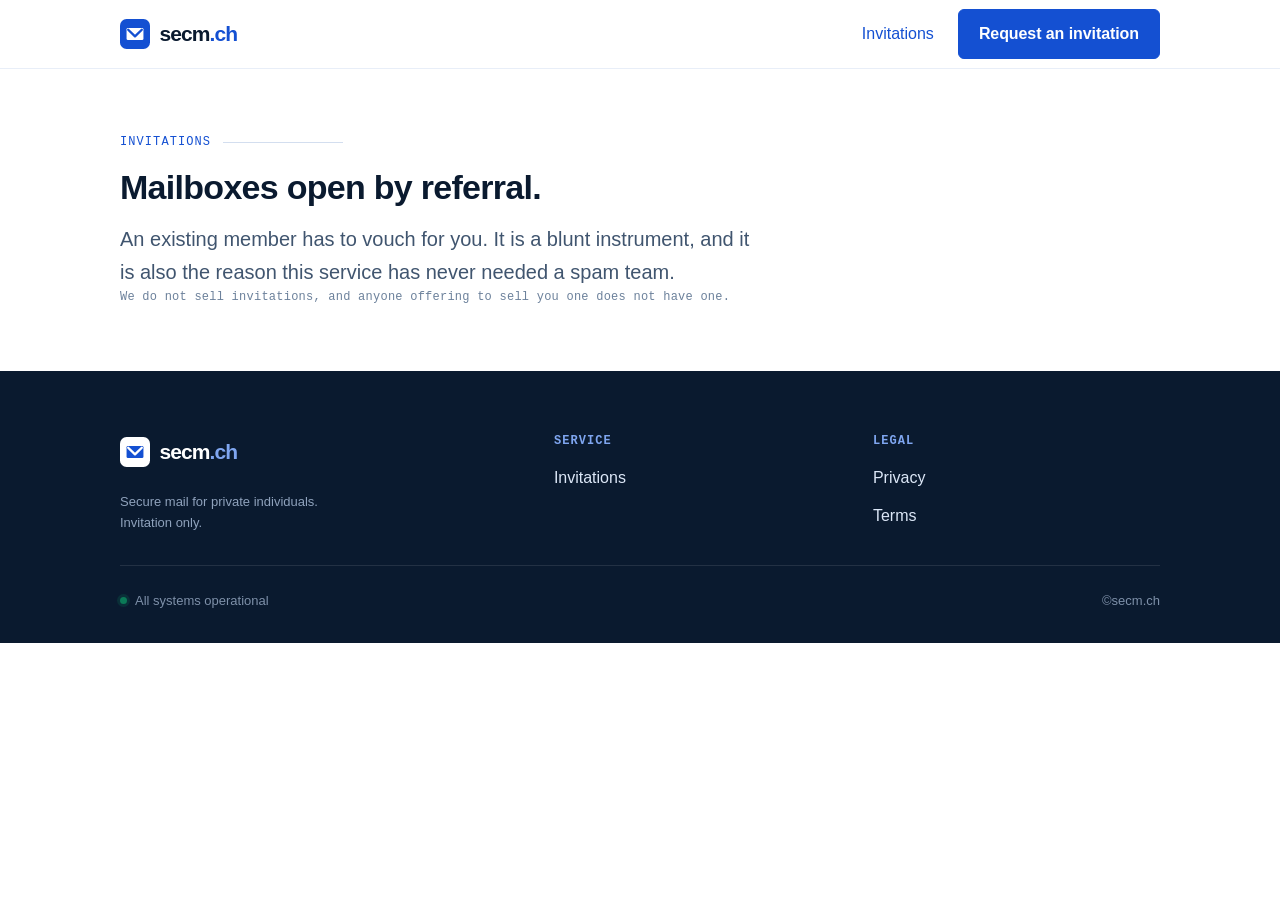
==== invitations.html @ cd5fe092 "initial commit website" ====
<!doctype html>
<html lang="en">
<head>
<meta charset="utf-8">
<meta name="viewport" content="width=device-width, initial-scale=1">
<meta http-equiv="Content-Security-Policy" content="default-src 'none'; base-uri 'none'; form-action 'none'; frame-src 'none'; object-src 'none'; script-src 'none'; connect-src 'none'; img-src 'self'; style-src 'self'; font-src 'self'; manifest-src 'self'; upgrade-insecure-requests">
<title>Invitations — SECM</title>
<meta name="description" content="SECM mailboxes are opened by referral from an existing member. Redeem an invitation code here.">
<meta name="referrer" content="no-referrer">
<link rel="canonical" href="https://secm.ch/invitations">
<link rel="stylesheet" href="/assets/css/main.css">
<link rel="icon" href="/assets/img/favicon.svg" type="image/svg+xml">
<link rel="apple-touch-icon" href="/assets/img/apple-touch-icon.png">
<meta name="theme-color" content="#1450D2">
<meta property="og:type" content="website">
<meta property="og:site_name" content="SECM">
<meta property="og:title" content="Invitations — SECM">
<meta property="og:description" content="SECM mailboxes are opened by referral from an existing member. Redeem an invitation code here.">
<meta property="og:url" content="https://secm.ch/invitations">
<meta property="og:image" content="https://secm.ch/assets/img/og.png">
<meta name="twitter:card" content="summary_large_image">
</head>
<body>

<a class="skip" href="#main">Skip to content</a>

<header class="masthead">
  <div class="wrap masthead__inner">
    <a class="brand" href="/">
      <img class="brand__mark" src="/assets/img/logo-mark.svg" alt="" width="30" height="30">
      <span class="brand__word">secm<span class="brand__tld">.ch</span></span>
    </a>
    <nav class="nav" aria-label="Primary">
      <a class="nav__link" href="/invitations" aria-current="page">Invitations</a>
      <span class="nav__actions">
        <a class="btn btn--primary" href="/invitations">Request an invitation</a>
      </span>
    </nav>
  </div>
</header>

<main id="main">
  <section class="wrap section section--tight">
    <p class="eyebrow">Invitations</p>
    <h1 class="h-major">Mailboxes open by referral.</h1>
    <p class="lede">
      An existing member has to vouch for you. It is a blunt instrument, and it
      is also the reason this service has never needed a spam team.
    </p>
    <p class="meta">
            We do not sell invitations, and anyone offering to sell you one does
            not have one.
    </p>
  </section>
</main>

<footer class="footer">
  <div class="wrap">
    <div class="footer__grid">
      <div>
        <span class="footer__brand">
          <img class="brand__mark" src="/assets/img/logo-mark-inverse.svg" alt="" width="30" height="30">
          <span class="brand__word">secm<span class="brand__tld">.ch</span></span>
        </span>
        <p class="footer__blurb">
          Secure mail for private individuals. Invitation only.
        </p>
      </div>
      <div>
        <h2 class="footer__heading">Service</h2>
        <ul class="footer__list">
          <li><a href="/invitations">Invitations</a></li>
        </ul>
      </div>
      <div>
        <h2 class="footer__heading">Legal</h2>
        <ul class="footer__list">
          <li><a href="/privacy">Privacy</a></li>
          <li><a href="/terms">Terms</a></li>
        </ul>
      </div>
    </div>
    <div class="footer__base">
      <span class="footer__status"><span class="plate__dot"></span> All systems operational</span>
      <span>&copy;secm.ch</span>
    </div>
  </div>
</footer>

</body>
</html>
---- assets/css/main.css ----
/* ==========================================================================
   SECM — main.css
   The entire design system. One file, no imports, no CDN, no web fonts.

   Everything is served from this origin, which is what allows the Content
   Security Policy in _headers to be `default-src 'none'` with no exceptions
   for third parties. If you ever add a hosted font or an analytics script,
   this file and _headers are where the cost shows up.

   Direction: Swiss typographic grid (the domain is .ch, so the vernacular is
   earned) rendered in cobalt on white. The signature device is the "message
   header plate" — a monospace key/value block styled after a raw RFC 5322
   header, used sparingly as the hero object and as section anchors.
   ========================================================================== */

/* --------------------------------------------------------------------------
   1. Tokens
   -------------------------------------------------------------------------- */

:root {
  /* Palette — six values, everything else is derived from them.
     Cobalt is deliberately a saturated poster blue, not the violet that
     Proton uses, and not the flat corporate #007BFF everyone defaults to. */
  --ink:         #0A1A2F;  /* near-black with a blue cast — body text        */
  --ink-mid:     #40556F;  /* secondary text                                 */
  --ink-soft:    #6C819B;  /* captions, meta                                 */
  --cobalt:      #1450D2;  /* primary brand                                  */
  --cobalt-deep: #0C2F86;  /* hover, dark surfaces                           */
  --sky:         #E6EFFD;  /* tint panels                                    */
  --paper:       #FFFFFF;
  --paper-cool:  #F5F8FD;
  --rule:        #D3DEEF;
  --rule-soft:   #E8EEF8;
  --signal:      #0B7A57;  /* reserved: pass/operational only, never decor   */

  /* Type — system stacks only. No @font-face, no network request, no
     fingerprinting surface. Personality comes from the scale, the tracking
     and the mono utility face, not from a licensed display font. */
  --font-sans: -apple-system, BlinkMacSystemFont, "Segoe UI", Roboto,
               "Helvetica Neue", Arial, sans-serif;
  --font-mono: ui-monospace, SFMono-Regular, "SF Mono", Menlo, Consolas,
               "Liberation Mono", monospace;

  --step--2: 0.75rem;
  --step--1: 0.8125rem;
  --step-0:  1rem;
  --step-1:  1.0625rem;
  --step-2:  1.3125rem;
  --step-3:  1.625rem;
  --step-4:  2.125rem;
  --step-5:  2.75rem;
  --step-hero: clamp(2.25rem, 1.1rem + 4.2vw, 3.625rem);

  /* Space — 4px base */
  --s-1:  0.25rem;
  --s-2:  0.5rem;
  --s-3:  0.75rem;
  --s-4:  1rem;
  --s-5:  1.5rem;
  --s-6:  2rem;
  --s-7:  3rem;
  --s-8:  4rem;
  --s-9:  6rem;

  --container: 1120px;
  --gutter: clamp(1.25rem, 4vw, 2.5rem);
  --radius: 10px;
  --radius-sm: 6px;

  --shadow-card: 0 1px 2px rgba(10, 26, 47, 0.05),
                 0 8px 24px -16px rgba(10, 26, 47, 0.28);
  --shadow-lift: 0 2px 4px rgba(10, 26, 47, 0.06),
                 0 20px 44px -22px rgba(10, 26, 47, 0.35);
}

/* --------------------------------------------------------------------------
   2. Reset
   -------------------------------------------------------------------------- */

*, *::before, *::after { box-sizing: border-box; }

html {
  -webkit-text-size-adjust: 100%;
  scroll-behavior: smooth;
}

body {
  margin: 0;
  background: var(--paper);
  color: var(--ink);
  font-family: var(--font-sans);
  font-size: var(--step-1);
  line-height: 1.62;
  -webkit-font-smoothing: antialiased;
  text-rendering: optimizeLegibility;
}

h1, h2, h3, h4 {
  margin: 0;
  line-height: 1.14;
  letter-spacing: -0.021em;
  font-weight: 700;
  text-wrap: balance;
}

p { margin: 0; }
ul, ol, dl, dd { margin: 0; padding: 0; }
li { list-style: none; }
img, svg { display: block; max-width: 100%; }

a {
  color: var(--cobalt);
  text-decoration-thickness: 1px;
  text-underline-offset: 0.18em;
}
a:hover { color: var(--cobalt-deep); }

:focus-visible {
  outline: 2px solid var(--cobalt);
  outline-offset: 3px;
  border-radius: 3px;
}

::selection { background: var(--sky); color: var(--ink); }

@media (prefers-reduced-motion: reduce) {
  html { scroll-behavior: auto; }
  *, *::before, *::after {
    animation-duration: 0.001ms !important;
    animation-iteration-count: 1 !important;
    transition-duration: 0.001ms !important;
  }
}

/* --------------------------------------------------------------------------
   3. Layout primitives
   -------------------------------------------------------------------------- */

.wrap {
  width: 100%;
  max-width: var(--container);
  margin-inline: auto;
  padding-inline: var(--gutter);
}

.wrap--narrow { max-width: 760px; }

.section { padding-block: clamp(3.5rem, 7vw, 6rem); }
.section--tint { background: var(--paper-cool); }
.section--sky  { background: var(--sky); }
.section--ink  { background: var(--ink); color: #DEE7F3; }
.section--tight { padding-block: clamp(2.5rem, 5vw, 4rem); }
.section + .section { border-top: 1px solid var(--rule-soft); }
.section--tint + .section--tint,
.section--ink + .section--ink { border-top: 0; }

.skip {
  position: absolute;
  left: -9999px;
  top: 0;
  background: var(--cobalt);
  color: #fff;
  padding: var(--s-3) var(--s-4);
  z-index: 100;
  border-radius: 0 0 var(--radius-sm) 0;
}
.skip:focus { left: 0; color: #fff; }

/* --------------------------------------------------------------------------
   4. Type utilities
   -------------------------------------------------------------------------- */

.eyebrow {
  font-family: var(--font-mono);
  font-size: var(--step--2);
  letter-spacing: 0.09em;
  text-transform: uppercase;
  color: var(--cobalt);
  margin-bottom: var(--s-4);
  display: flex;
  align-items: center;
  gap: var(--s-3);
}
.eyebrow::after {
  content: "";
  flex: 1;
  height: 1px;
  background: var(--rule);
  max-width: 120px;
}
.eyebrow--plain::after { display: none; }
.section--ink .eyebrow { color: #7FA6F0; }
.section--ink .eyebrow::after { background: rgba(255, 255, 255, 0.18); }

.h-hero  { font-size: var(--step-hero); letter-spacing: -0.03em; }
.h-major { font-size: clamp(1.75rem, 1.1rem + 2.2vw, var(--step-4)); }
.h-minor { font-size: var(--step-2); letter-spacing: -0.012em; }

.lede {
  font-size: clamp(1.0625rem, 1rem + 0.4vw, 1.25rem);
  color: var(--ink-mid);
  max-width: 58ch;
}

.prose p + p { margin-top: var(--s-4); }
.prose { color: var(--ink-mid); max-width: 68ch; }
.prose strong { color: var(--ink); font-weight: 600; }
.prose h3 { margin-top: var(--s-6); margin-bottom: var(--s-3); color: var(--ink); }

.meta {
  font-family: var(--font-mono);
  font-size: var(--step--2);
  color: var(--ink-soft);
  letter-spacing: 0.02em;
}

/* Rhythm between the standard section furniture, so individual pages never
   have to carry spacing utilities. */
.h-hero + .lede,
.h-major + .lede,
.h-minor + .lede,
.h-minor + .card__body { margin-top: var(--s-4); }

.lede + .grid,
.lede + .steps,
.lede + .spec,
.lede + .btn-row,
.h-major + .grid,
.h-major + .steps,
.h-major + .spec,
.card__body + .btn-row { margin-top: var(--s-6); }

.section .lede + .grid,
.section .h-major + .grid { margin-top: var(--s-7); }

.stack-4 > * + * { margin-top: var(--s-4); }
.stack-5 > * + * { margin-top: var(--s-5); }
.stack-6 > * + * { margin-top: var(--s-6); }

/* --------------------------------------------------------------------------
   5. Buttons
   -------------------------------------------------------------------------- */

.btn {
  display: inline-flex;
  align-items: center;
  justify-content: center;
  gap: var(--s-2);
  font: inherit;
  font-size: var(--step-0);
  font-weight: 600;
  letter-spacing: -0.005em;
  padding: 0.7rem 1.25rem;
  border-radius: var(--radius-sm);
  border: 1px solid transparent;
  cursor: pointer;
  text-decoration: none;
  transition: background-color 140ms ease, border-color 140ms ease,
              color 140ms ease, transform 140ms ease;
}
.btn:active { transform: translateY(1px); }

.btn--primary {
  background: var(--cobalt);
  color: #fff;
  border-color: var(--cobalt);
}
.btn--primary:hover {
  background: var(--cobalt-deep);
  border-color: var(--cobalt-deep);
  color: #fff;
}

.btn--ghost {
  background: transparent;
  color: var(--cobalt);
  border-color: var(--rule);
}
.btn--ghost:hover { border-color: var(--cobalt); background: var(--paper-cool); }

.btn--quiet {
  background: transparent;
  color: var(--ink-mid);
  padding-inline: 0.5rem;
}
.btn--quiet:hover { color: var(--cobalt); }

.btn--block { width: 100%; }
.btn--lg { padding: 0.85rem 1.6rem; font-size: var(--step-1); }

.btn-row {
  display: flex;
  flex-wrap: wrap;
  gap: var(--s-3);
  align-items: center;
}

/* --------------------------------------------------------------------------
   6. Masthead
   -------------------------------------------------------------------------- */

.masthead {
  position: sticky;
  top: 0;
  z-index: 40;
  background: rgba(255, 255, 255, 0.92);
  backdrop-filter: saturate(160%) blur(10px);
  border-bottom: 1px solid var(--rule-soft);
}

.masthead__inner {
  display: flex;
  align-items: center;
  gap: var(--s-5);
  min-height: 68px;
}

.brand {
  display: inline-flex;
  align-items: center;
  gap: 0.6rem;
  text-decoration: none;
  color: var(--ink);
  flex: 0 0 auto;
}
.brand__mark { width: 30px; height: 30px; flex: 0 0 auto; }
.brand__word {
  font-size: 1.3125rem;
  font-weight: 700;
  letter-spacing: -0.045em;
}
.brand__tld { color: var(--cobalt); font-weight: 600; }

.nav {
  display: flex;
  align-items: center;
  gap: var(--s-5);
  margin-left: auto;
}
.nav__link {
  font-size: var(--step-0);
  color: var(--ink-mid);
  text-decoration: none;
  font-weight: 500;
}
.nav__link:hover, .nav__link[aria-current="page"] { color: var(--cobalt); }
.nav__actions { display: flex; gap: var(--s-3); align-items: center; }

@media (max-width: 860px) {
  .nav__link { display: none; }
  .nav__link--keep { display: inline; }
}
@media (max-width: 520px) {
  .nav__actions .btn--ghost { display: none; }
  .brand__word { font-size: 1.1875rem; }
}

/* --------------------------------------------------------------------------
   7. Signature device — the message header plate
   A monospace key/value block styled after a raw mail header. It is the one
   place the design spends its boldness; everything else stays quiet.
   -------------------------------------------------------------------------- */

.plate {
  align-self: start;
  background: var(--paper);
  border: 1px solid var(--rule);
  border-radius: var(--radius);
  box-shadow: var(--shadow-lift);
  overflow: hidden;
  font-family: var(--font-mono);
  font-size: var(--step--1);
}

.plate__bar {
  display: flex;
  align-items: center;
  gap: var(--s-2);
  padding: 0.6rem 0.9rem;
  background: var(--paper-cool);
  border-bottom: 1px solid var(--rule);
  color: var(--ink-soft);
  font-size: var(--step--2);
  letter-spacing: 0.06em;
  text-transform: uppercase;
}

.plate__dot {
  width: 7px;
  height: 7px;
  border-radius: 50%;
  background: var(--signal);
  flex: 0 0 auto;
}

.plate__body { padding: 0.9rem; }

.plate__row {
  display: grid;
  grid-template-columns: minmax(0, 11.5rem) minmax(0, 1fr);
  gap: 0 var(--s-3);
  padding: 0.32rem 0;
  align-items: baseline;
}
.plate__row + .plate__row { border-top: 1px dashed var(--rule-soft); }
.plate__key { color: var(--cobalt); font-weight: 500; word-break: break-word; }
.plate__val { color: var(--ink-mid); word-break: break-word; }
.plate__val--pass { color: var(--signal); }

.plate__foot {
  padding: 0.6rem 0.9rem;
  border-top: 1px solid var(--rule);
  background: var(--paper-cool);
  color: var(--ink-soft);
  font-size: var(--step--2);
}

@media (max-width: 560px) {
  .plate__row { grid-template-columns: minmax(0, 1fr); }
  .plate__val { padding-left: var(--s-3); }
}

/* --------------------------------------------------------------------------
   8. Hero
   -------------------------------------------------------------------------- */

.hero { padding-block: clamp(3rem, 6vw, 5.5rem) clamp(3.5rem, 7vw, 6rem); }

.hero__grid {
  display: grid;
  grid-template-columns: minmax(0, 1.05fr) minmax(0, 0.95fr);
  gap: clamp(2rem, 5vw, 4rem);
  align-items: center;
}

@media (max-width: 900px) {
  .hero__grid { grid-template-columns: minmax(0, 1fr); }
}

.hero__title { margin-bottom: var(--s-5); }
.hero__lede { margin-bottom: var(--s-6); }

.hero__note {
  margin-top: var(--s-5);
  font-size: var(--step--1);
  color: var(--ink-soft);
}

.rise { animation: rise 520ms cubic-bezier(0.22, 0.61, 0.36, 1) both; }
.rise--2 { animation-delay: 90ms; }
.rise--3 { animation-delay: 180ms; }

@keyframes rise {
  from { opacity: 0; transform: translateY(12px); }
  to   { opacity: 1; transform: none; }
}

/* --------------------------------------------------------------------------
   9. Cards and grids
   -------------------------------------------------------------------------- */

.grid {
  display: grid;
  gap: var(--s-5);
  grid-template-columns: repeat(auto-fit, minmax(min(100%, 220px), 1fr));
}
.grid--2 { grid-template-columns: repeat(auto-fit, minmax(min(100%, 340px), 1fr)); }

.card {
  background: var(--paper);
  border: 1px solid var(--rule);
  border-radius: var(--radius);
  padding: var(--s-5);
  transition: border-color 160ms ease, box-shadow 160ms ease;
}
.card:hover { border-color: var(--cobalt); box-shadow: var(--shadow-card); }
.card__icon { width: 34px; height: 34px; margin-bottom: var(--s-4); }
.card__title { margin-bottom: var(--s-2); font-size: var(--step-1); font-weight: 650; }
.card__body { font-size: var(--step-0); color: var(--ink-mid); }

/* Numbered sequence — used only where order genuinely carries meaning. */
.steps { counter-reset: step; display: grid; gap: var(--s-5); }
.step { display: grid; grid-template-columns: 3.25rem minmax(0, 1fr); gap: var(--s-4); }
.step__num {
  counter-increment: step;
  font-family: var(--font-mono);
  font-size: var(--step--1);
  color: var(--cobalt);
  border-top: 2px solid var(--cobalt);
  padding-top: var(--s-2);
}
.step__num::before { content: "0" counter(step); }
.step__title { font-size: var(--step-1); font-weight: 650; margin-bottom: var(--s-2); }
.step__body { color: var(--ink-mid); font-size: var(--step-0); }

/* Definition rows used on the security page */
.spec { border-top: 1px solid var(--rule); }
.spec__row {
  display: grid;
  grid-template-columns: minmax(0, 15rem) minmax(0, 1fr);
  gap: var(--s-3) var(--s-6);
  padding: var(--s-5) 0;
  border-bottom: 1px solid var(--rule);
}
.spec__term {
  font-family: var(--font-mono);
  font-size: var(--step--1);
  color: var(--cobalt);
  letter-spacing: 0.01em;
  padding-top: 0.2rem;
}
.spec__def { color: var(--ink-mid); font-size: var(--step-0); }
@media (max-width: 720px) {
  .spec__row { grid-template-columns: minmax(0, 1fr); }
}

.pull {
  border-left: 3px solid var(--cobalt);
  padding-left: var(--s-5);
  font-size: clamp(1.1875rem, 1rem + 0.8vw, 1.5rem);
  line-height: 1.4;
  letter-spacing: -0.015em;
  color: var(--ink);
  max-width: 46ch;
  text-wrap: balance;
}

/* --------------------------------------------------------------------------
   10. Account panels (sign-in, invitation request, notices)

   IMPORTANT: there is no <form> element anywhere on this site and there are
   no `name` attributes on the controls. The controls are presentational.
   Nothing can be submitted, so nothing can be collected, logged or leaked,
   and `form-action 'none'` in the CSP holds unconditionally.
   -------------------------------------------------------------------------- */

.panel-page {
  min-height: calc(100vh - 68px);
  display: grid;
  place-items: center;
  padding-block: clamp(2.5rem, 6vw, 4.5rem);
  background:
    linear-gradient(180deg, var(--sky) 0%, rgba(230, 239, 253, 0) 62%),
    var(--paper);
}

.panel {
  width: 100%;
  max-width: 430px;
  background: var(--paper);
  border: 1px solid var(--rule);
  border-radius: 14px;
  box-shadow: var(--shadow-lift);
  padding: clamp(1.75rem, 4vw, 2.5rem);
}
.panel--wide { max-width: 560px; }

.panel__mark { width: 42px; height: 42px; margin: 0 auto var(--s-5); }
.panel__title {
  font-size: var(--step-3);
  text-align: center;
  margin-bottom: var(--s-2);
}
.panel__sub {
  text-align: center;
  color: var(--ink-mid);
  font-size: var(--step-0);
  margin-bottom: var(--s-6);
}

.field + .field { margin-top: var(--s-4); }
.field__label {
  display: block;
  font-size: var(--step--1);
  font-weight: 600;
  color: var(--ink);
  margin-bottom: var(--s-2);
}
.field__control,
.field__control:is(select, textarea) {
  width: 100%;
  font: inherit;
  font-size: var(--step-0);
  color: var(--ink);
  background: var(--paper);
  border: 1px solid var(--rule);
  border-radius: var(--radius-sm);
  padding: 0.65rem 0.8rem;
  transition: border-color 140ms ease, box-shadow 140ms ease;
}
.field__control:hover { border-color: #B9C9E2; }
.field__control:focus {
  outline: none;
  border-color: var(--cobalt);
  box-shadow: 0 0 0 3px rgba(20, 80, 210, 0.16);
}
.field__control::placeholder { color: #9FB1C8; }
.field__hint { margin-top: var(--s-2); font-size: var(--step--1); color: var(--ink-soft); }

.field__row {
  display: flex;
  align-items: center;
  justify-content: space-between;
  gap: var(--s-3);
  flex-wrap: wrap;
}

.checkline {
  display: flex;
  align-items: flex-start;
  gap: var(--s-3);
  font-size: var(--step--1);
  color: var(--ink-mid);
}
.checkline input { margin-top: 0.28rem; accent-color: var(--cobalt); }

.field__aside {
  font-size: var(--step--1);
  color: var(--ink-mid);
  text-decoration: none;
}
.field__aside:hover { color: var(--cobalt); text-decoration: underline; }

.panel__submit { margin-top: var(--s-6); }

.panel__alt {
  margin-top: var(--s-5);
  padding-top: var(--s-5);
  border-top: 1px solid var(--rule-soft);
  text-align: center;
  font-size: var(--step-0);
  color: var(--ink-mid);
}

.panel__legal {
  margin-top: var(--s-5);
  text-align: center;
  font-size: var(--step--2);
  color: var(--ink-soft);
  line-height: 1.55;
}

/* Notice pages — where the presentational buttons land. */
.notice {
  max-width: 560px;
  text-align: center;
}
.notice__badge {
  display: inline-flex;
  align-items: center;
  gap: var(--s-2);
  font-family: var(--font-mono);
  font-size: var(--step--2);
  letter-spacing: 0.08em;
  text-transform: uppercase;
  color: var(--cobalt-deep);
  background: var(--sky);
  border-radius: 999px;
  padding: 0.35rem 0.8rem;
  margin-bottom: var(--s-5);
}
.notice__title { font-size: var(--step-3); margin-bottom: var(--s-4); }
.notice__body { color: var(--ink-mid); margin-bottom: var(--s-6); }
.notice__actions { justify-content: center; }

/* --------------------------------------------------------------------------
   11. Footer
   -------------------------------------------------------------------------- */

.footer {
  background: var(--ink);
  color: #B7C6DA;
  padding-block: var(--s-8) var(--s-6);
  font-size: var(--step-0);
}
.footer a { color: #DCE7F7; text-decoration: none; }
.footer a:hover { color: #fff; text-decoration: underline; }

.footer__grid {
  display: grid;
  gap: var(--s-6);
  grid-template-columns: minmax(0, 1.4fr) repeat(auto-fit, minmax(140px, 1fr));
  padding-bottom: var(--s-6);
  border-bottom: 1px solid rgba(255, 255, 255, 0.1);
}
.footer__brand { display: inline-flex; align-items: center; gap: 0.6rem; }
.footer__brand .brand__word { color: #fff; }
.footer__brand .brand__tld { color: #7FA6F0; }
.footer__blurb {
  margin-top: var(--s-4);
  color: #8FA2BC;
  font-size: var(--step--1);
  max-width: 34ch;
}
.footer__heading {
  font-family: var(--font-mono);
  font-size: var(--step--2);
  letter-spacing: 0.09em;
  text-transform: uppercase;
  color: #7FA6F0;
  margin-bottom: var(--s-4);
}
.footer__list li + li { margin-top: var(--s-3); }
.footer__list a { font-size: var(--step-0); }

@media (max-width: 760px) {
  .footer__grid { grid-template-columns: repeat(2, minmax(0, 1fr)); }
  .footer__grid > :first-child { grid-column: 1 / -1; }
}
@media (max-width: 420px) {
  .footer__grid { grid-template-columns: minmax(0, 1fr); }
}

.footer__base {
  display: flex;
  flex-wrap: wrap;
  gap: var(--s-4);
  justify-content: space-between;
  align-items: center;
  padding-top: var(--s-5);
  font-size: var(--step--1);
  color: #7E90A9;
}
.footer__status { display: inline-flex; align-items: center; gap: var(--s-2); }
.footer__status .plate__dot { box-shadow: 0 0 0 3px rgba(11, 122, 87, 0.22); }

/* --------------------------------------------------------------------------
   12. Print — keep it legible, drop the furniture
   -------------------------------------------------------------------------- */

@media print {
  .masthead, .footer, .btn { display: none !important; }
  body { color: #000; font-size: 11pt; }
  .section { padding-block: 1rem; }
}
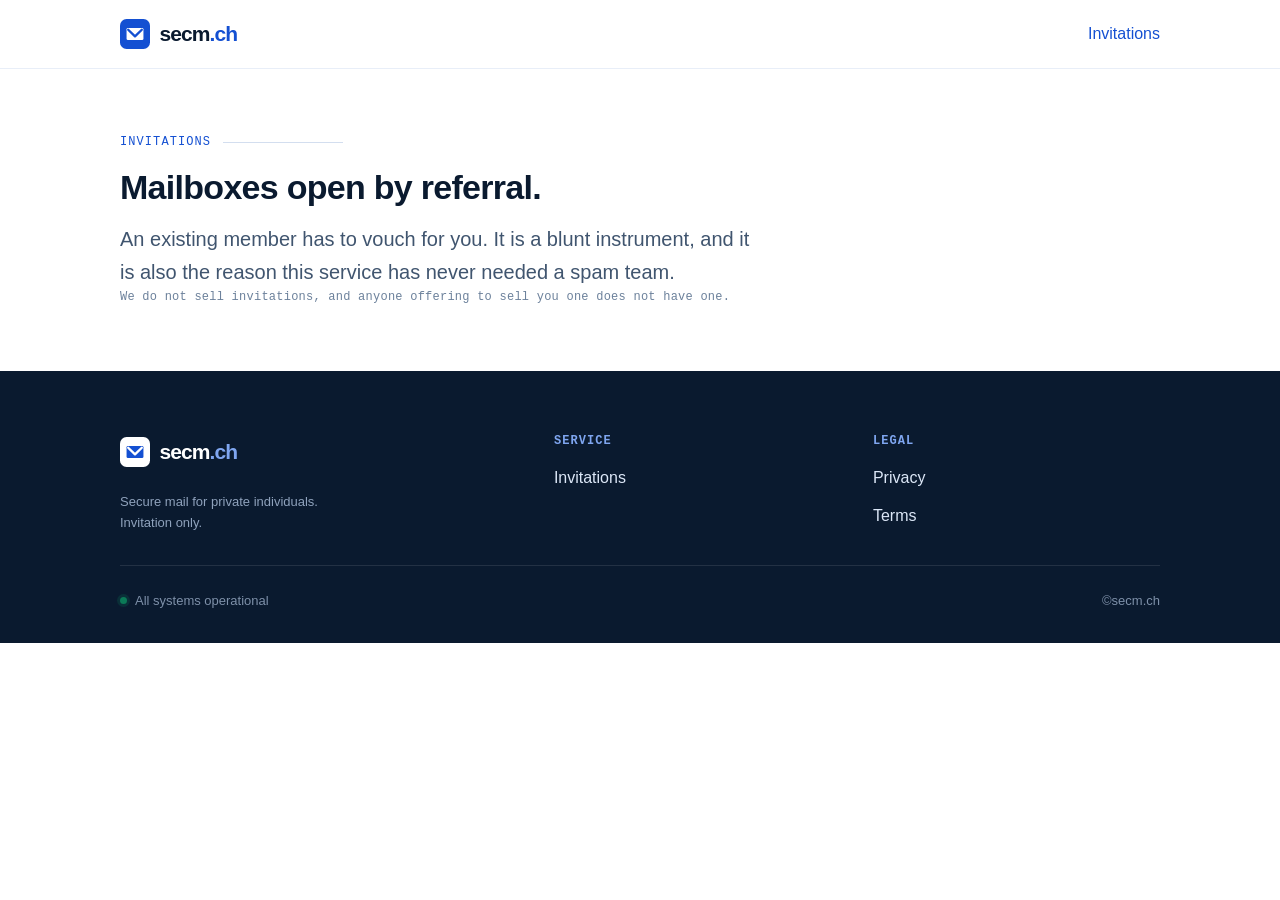
==== commit f470f674: "removed invitation button" ====
--- a/invitations.html
+++ b/invitations.html
@@ -32,9 +32,6 @@
     </a>
     <nav class="nav" aria-label="Primary">
       <a class="nav__link" href="/invitations" aria-current="page">Invitations</a>
-      <span class="nav__actions">
-        <a class="btn btn--primary" href="/invitations">Request an invitation</a>
-      </span>
     </nav>
   </div>
 </header>
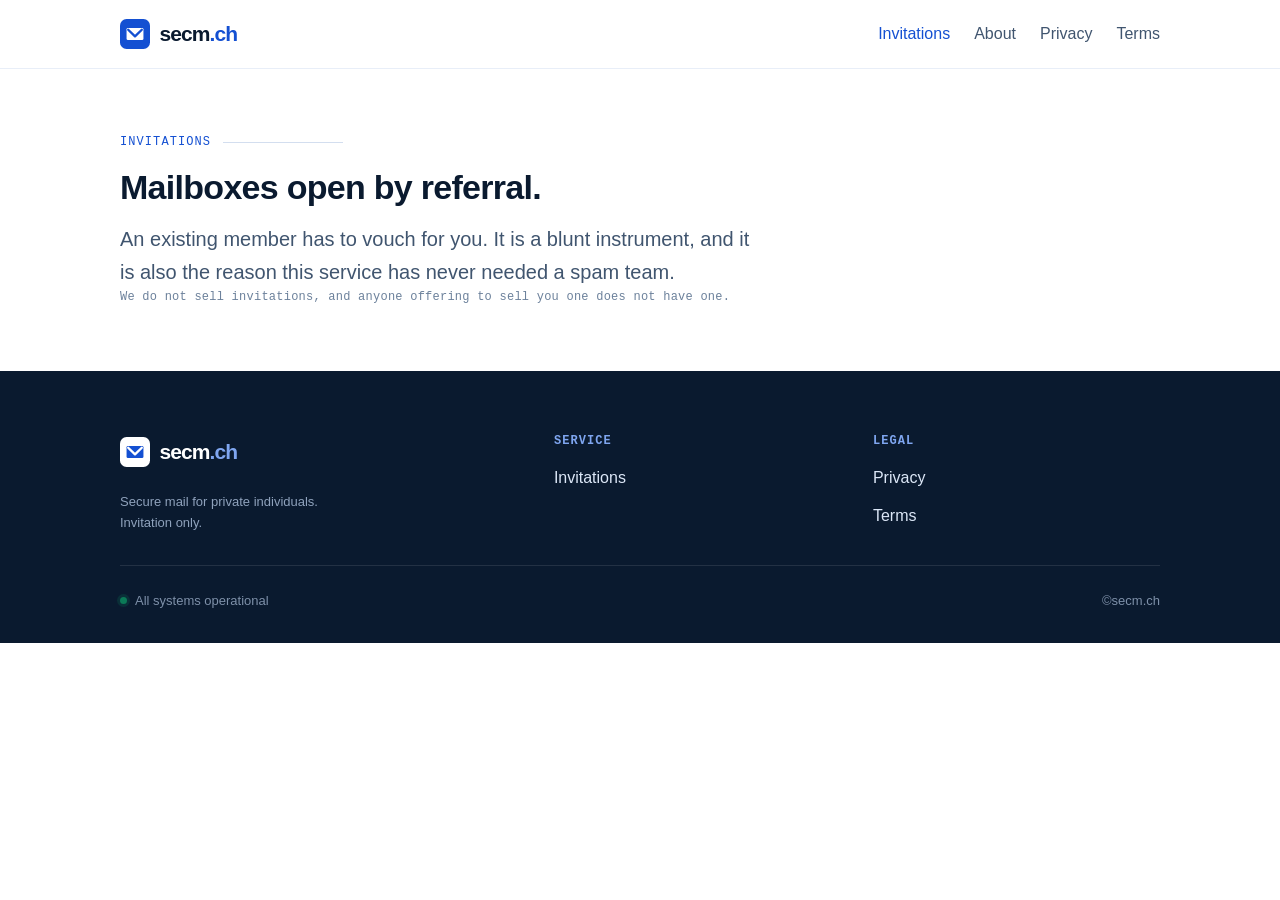
==== commit 91a363a1: "add about page" ====
--- a/invitations.html
+++ b/invitations.html
@@ -32,6 +32,9 @@
     </a>
     <nav class="nav" aria-label="Primary">
       <a class="nav__link" href="/invitations" aria-current="page">Invitations</a>
+      <a class="nav__link" href="/about">About</a>
+      <a class="nav__link" href="/privacy">Privacy</a>
+      <a class="nav__link" href="/terms">Terms</a>
     </nav>
   </div>
 </header>
